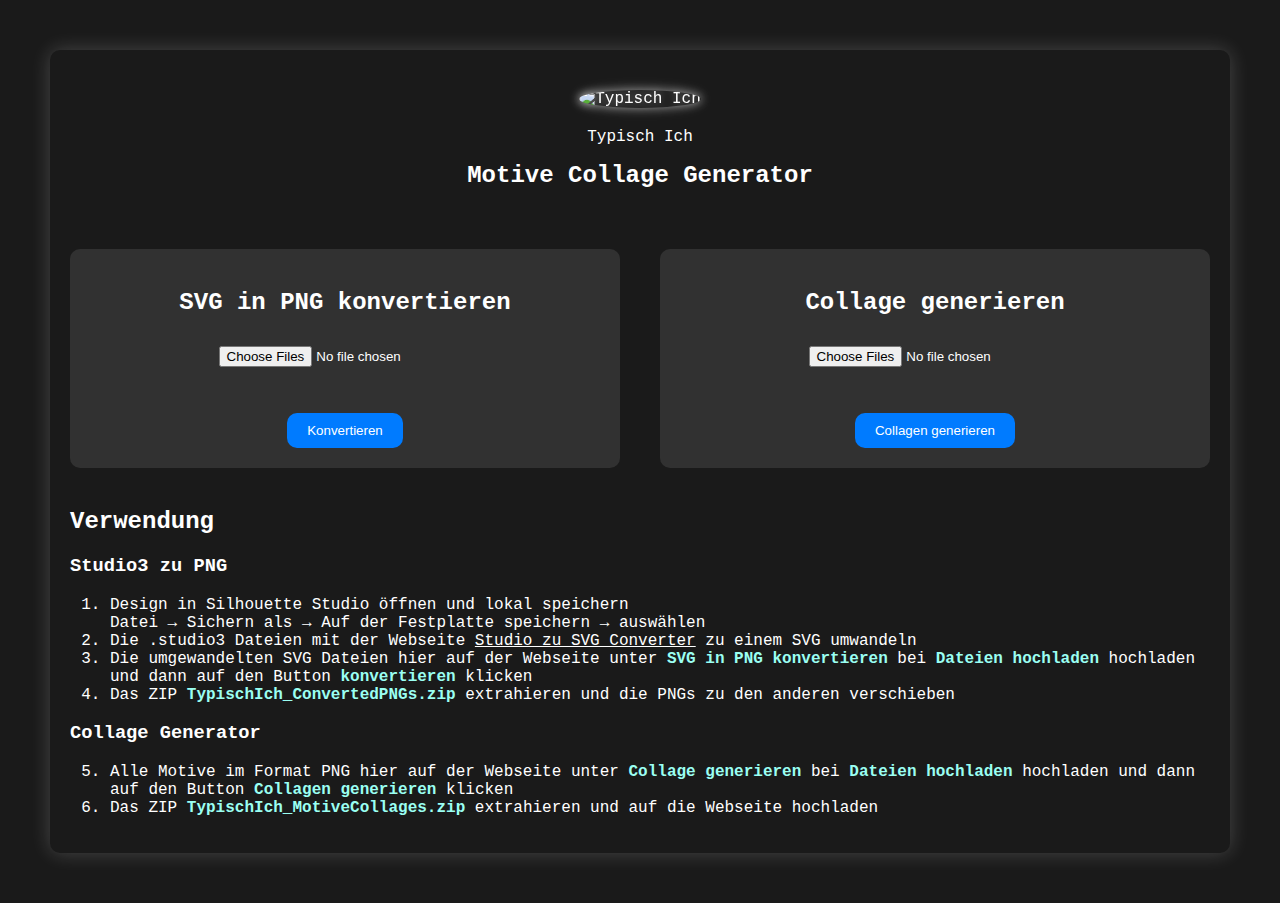
==== templates/index.html @ 44acd033 "Add Function SVG in PNG konvertieren to Website" ====
<!DOCTYPE html>
<html lang="de">
<head>
    <meta charset="UTF-8">
    <meta name="viewport" content="width=device-width, initial-scale=1.0">
    <title>Motive Collage Generator - Typisch Ich</title>

    <link rel="icon" type="image/png" href="https://typischich.shop/wp-content/uploads/2021/02/LOGO-T-Shirt-mit-Maske-weiss-1.png">

    <link rel="stylesheet" href="https://cdnjs.cloudflare.com/ajax/libs/font-awesome/5.15.3/css/all.min.css">
    <style>
        body {
            background-color: #1a1a1a;
            color: #ffffff;
            font-family: "Courier New", Courier, monospace;
            margin: 0;
            padding: 0;
            display: flex;
            justify-content: center;
            flex-direction: column;
            align-items: center;
            min-height: 100vh;
        }

        .container {
            padding: 20px;
            max-width: 1300px;
            box-shadow: 0 0 20px rgba(255, 255, 255, 0.2);
            border-radius: 10px;
            margin: 50px;
            display: flex;
            justify-content: space-between;
            flex-wrap: wrap;
        }

        .header {
            flex-basis: 100%;
            text-align: center;
            margin-bottom: 40px;
        }

        h1 {
            font-size: 24px;
            margin-bottom: 20px;
        }

        p {
            font-size: 16px;
            margin-bottom: 10px;
        }

        strong {
            color: #9afff2; /* Ändere hier die gewünschte Farbe */
            font-weight: bold;
        }

        a {
            color: #fff;
        }

        .logo {
            text-align: center;
            margin-top: 20px;
            margin-bottom: 20px;
        }

        .logo img {
            max-width: 200px;
            box-shadow: 0 0 10px rgba(255, 255, 255, 0.5);
            border-radius: 50%;
            filter: drop-shadow(0 0 5px rgba(255, 255, 255, 0.5));
        }

        .form-container {
            flex-basis: calc(50% - 60px); /* 50% der Breite mit 10px Abstand */
            margin-bottom: 20px;
        }

        form {
            display: flex;
            flex-direction: column;
            align-items: center;
        }

        input[type="file"] {
            margin: 10px 0;
        }

        input[type="submit"] {
            background-color: #007bff;
            color: white;
            border: none;
            padding: 10px 20px;
            cursor: pointer;
            transition: background-color 0.3s ease;
            border-radius: 10px;
        }

        input[type="submit"]:hover {
            background-color: #0056b3;
        }

        /* Styles für den Container "SVG in PNG konvertieren" */
        .svg-to-png-container, .collage-container {
            width: calc(50% - 60px);
            padding: 20px;
            background-color: rgba(255, 255, 255, 0.1);
            border-radius: 10px;
            text-align: center;
        }

        .svg-to-png-container h2, .collage-container h2 {
            font-size: 24px;
            margin-bottom: 20px;
        }

        @media screen and (max-width: 768px) {
            .header {
                flex-direction: column;
            }

            .logo img {
                max-width: 150px;
            }

            .form-container {
                flex-basis: 100%;
            }
        }
    </style>

</head>
<body>
    <div class="container">
        <div class="header">
            <div class="logo">
                <img src="https://typischich.shop/wp-content/uploads/2021/02/LOGO-T-Shirt-mit-Maske-weiss-1.png" alt="Typisch Ich">
            </div>
            <p>Typisch Ich</p>
            <h1>Motive Collage Generator</h1>
        </div>

        <div class="form-container svg-to-png-container">
            <h2>SVG in PNG konvertieren</h2>
            <form action="/convert_svg" method="post" enctype="multipart/form-data">
                <input type="file" name="svg_file" multiple> <br> <br>
                <input type="submit" value="Konvertieren">
            </form>
        </div>

        <div class="form-container collage-container">
            <h2>Collage generieren</h2>
            <form action="/" method="post" enctype="multipart/form-data">
                <input type="file" name="file" multiple> <br> <br>
                <input type="submit" value="Collagen generieren">
            </form>
        </div>

        <div class="instructions">
            <h2>Verwendung</h2>
            <h3>Studio3 zu PNG</h3>
            <ol>
                <li>Design in Silhouette Studio öffnen und lokal speichern <br> Datei → Sichern als → Auf der Festplatte speichern → auswählen</li>
                <li>Die .studio3 Dateien mit der Webseite <a href="http://www.ideas-r-us-software.uk/FileConverters/SilhouetteStudioConverter.aspx" target="_blank">Studio zu SVG Converter</a> zu einem SVG umwandeln</li>
                <li>Die umgewandelten SVG Dateien hier auf der Webseite unter <strong>SVG in PNG konvertieren</strong> bei <strong>Dateien hochladen</strong> hochladen und dann auf den Button <strong>konvertieren</strong> klicken</li>
                <li>Das ZIP <strong>TypischIch_ConvertedPNGs.zip</strong> extrahieren und die PNGs zu den anderen verschieben</li>
            </ol>
        
            <h3>Collage Generator</h3>
            <ol start="5">
                <li>Alle Motive im Format PNG hier auf der Webseite unter <strong>Collage generieren</strong> bei <strong>Dateien hochladen</strong> hochladen und dann auf den Button <strong>Collagen generieren</strong> klicken</li>
                <li>Das ZIP <strong>TypischIch_MotiveCollages.zip</strong> extrahieren und auf die Webseite hochladen</li>
            </ol>
        </div>
        
    </div>
</body>
</html>
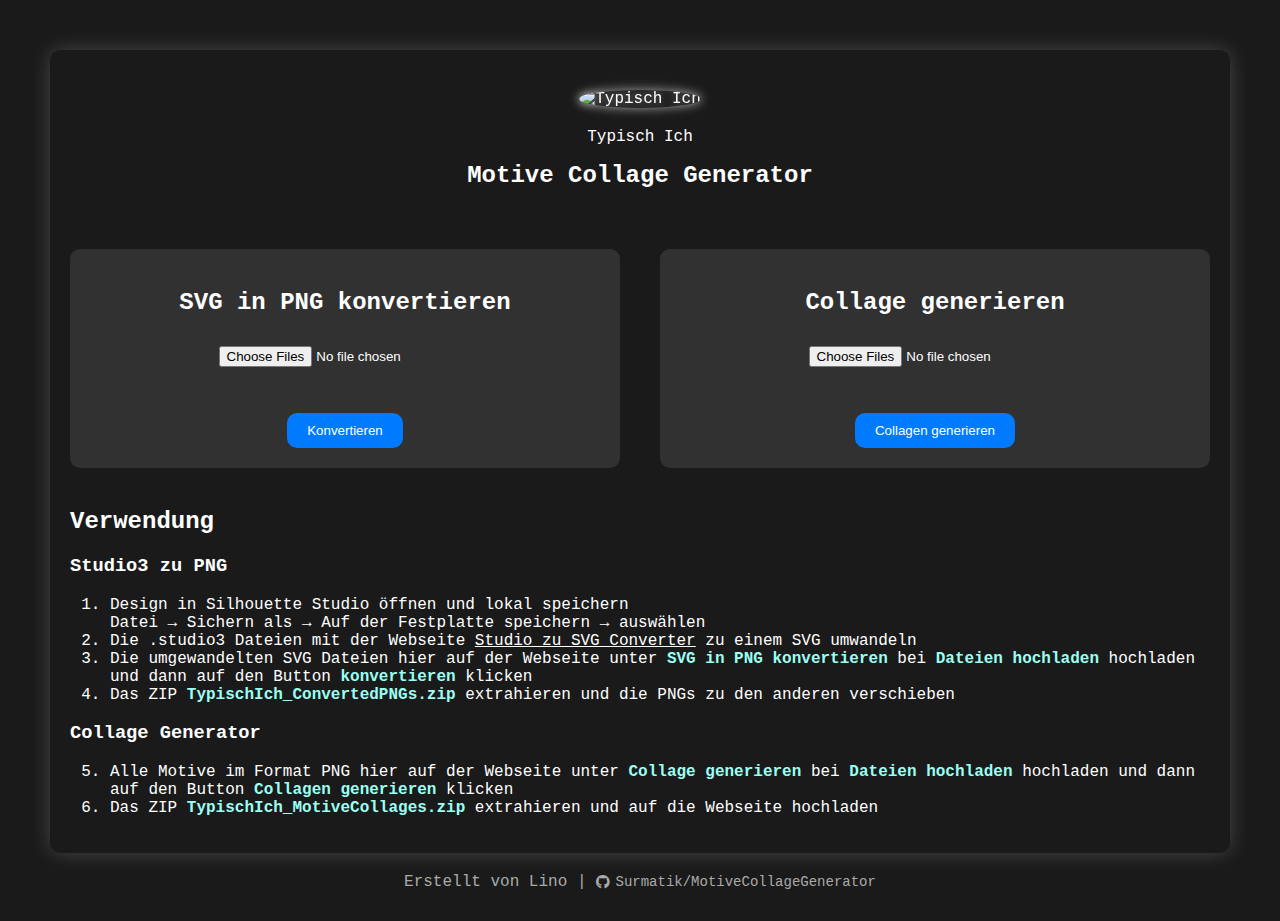
==== commit 0998c12c: "Add Dooter to Website" ====
--- a/templates/index.html
+++ b/templates/index.html
@@ -112,6 +112,31 @@
         .svg-to-png-container h2, .collage-container h2 {
             font-size: 24px;
             margin-bottom: 20px;
+        }
+
+        footer {
+            margin-top: -30px;
+            margin-bottom: 30px;
+            display: flex;
+            align-items: center;
+            font-size: 14px;
+            color: #aaa;
+        }
+
+        footer p {
+            margin: 0;
+        }
+
+        footer a {
+            color: #aaa;
+            text-decoration: none;
+            display: inline-flex;
+            align-items: center;
+            margin-left: 10px;
+        }
+
+        footer a i {
+            margin-right: 5px;
         }
 
         @media screen and (max-width: 768px) {
@@ -174,5 +199,12 @@
         </div>
         
     </div>
+    <footer>
+        <p>Erstellt von Lino |</p>
+        <a href="https://github.com/surmatik/TypischIch-MotiveCollageGenerator" target="_blank">
+            <i class="fab fa-github"></i>
+            Surmatik/MotiveCollageGenerator
+        </a>
+    </footer>
 </body>
 </html>
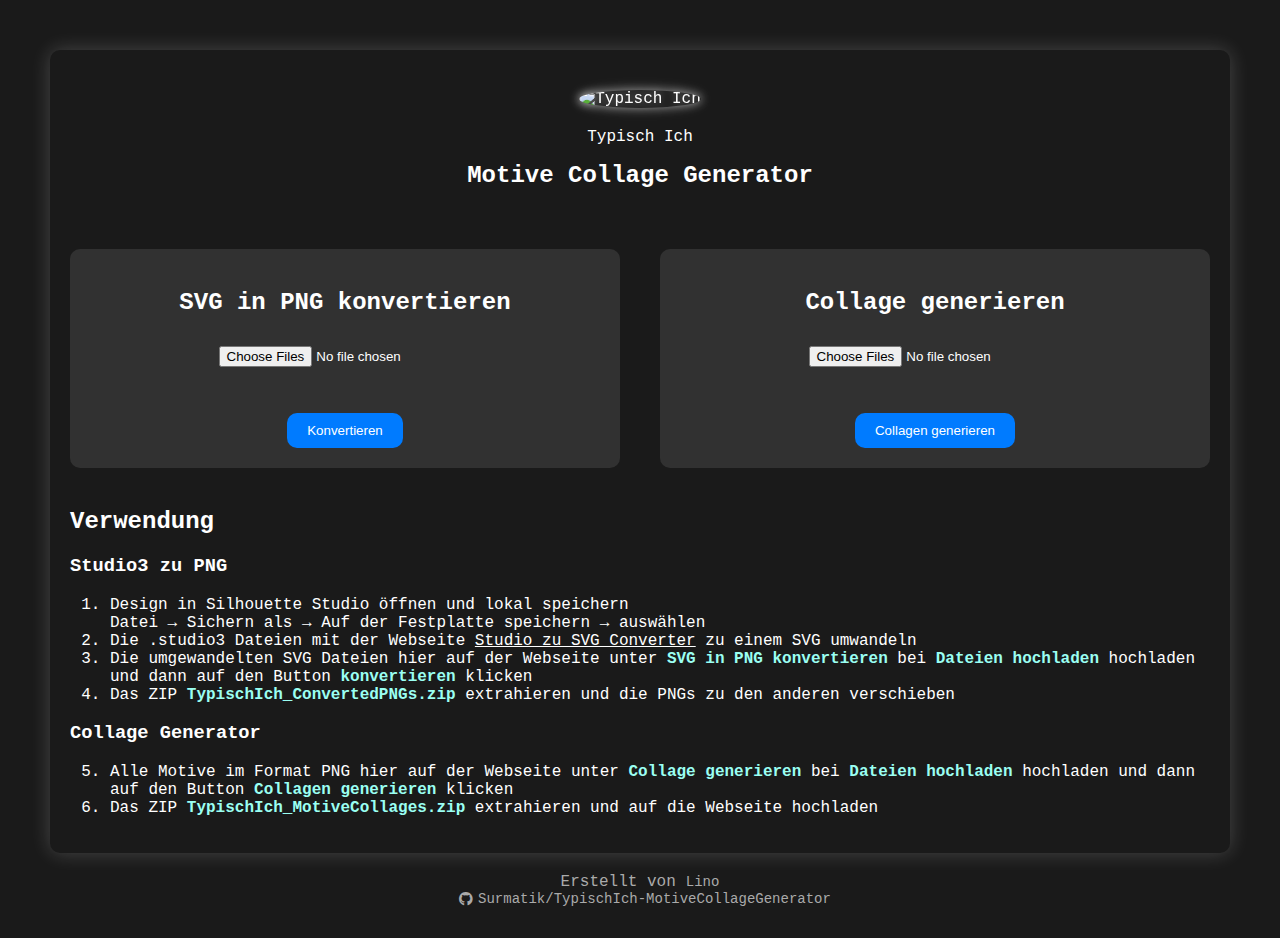
==== commit 0e58d8b2: "Chnaged footer and maked it responsive" ====
--- a/templates/index.html
+++ b/templates/index.html
@@ -117,10 +117,9 @@
         footer {
             margin-top: -30px;
             margin-bottom: 30px;
-            display: flex;
-            align-items: center;
             font-size: 14px;
             color: #aaa;
+            text-align: center;
         }
 
         footer p {
@@ -132,6 +131,7 @@
             text-decoration: none;
             display: inline-flex;
             align-items: center;
+            font-size: 14px;
             margin-left: 10px;
         }
 
@@ -150,6 +150,7 @@
 
             .form-container {
                 flex-basis: 100%;
+                flex-direction: column;
             }
         }
     </style>
@@ -200,10 +201,10 @@
         
     </div>
     <footer>
-        <p>Erstellt von Lino |</p>
+        <p>Erstellt von<a href="https://linoo.ch">Lino</a></p>
         <a href="https://github.com/surmatik/TypischIch-MotiveCollageGenerator" target="_blank">
             <i class="fab fa-github"></i>
-            Surmatik/MotiveCollageGenerator
+            Surmatik/TypischIch-MotiveCollageGenerator
         </a>
     </footer>
 </body>
